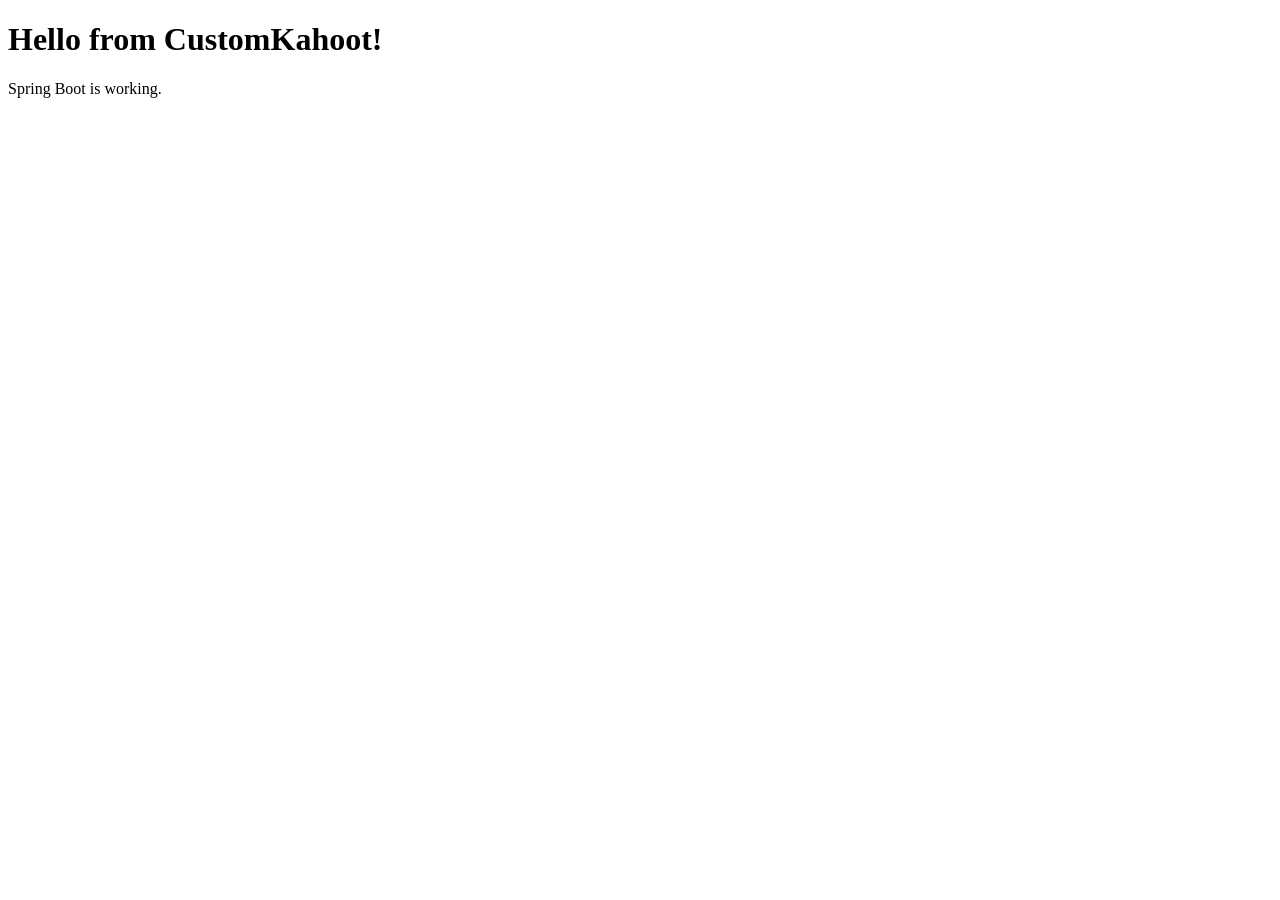
==== src/main/resources/templates/index.html @ 2d0c0975 "Initializing bunuh diri system" ====
<!DOCTYPE html>
<html xmlns:th="http://www.thymeleaf.org">
<head>
    <meta charset="UTF-8">
    <title>CustomKahoot</title>
</head>
<body>
    <h1>Hello from CustomKahoot!</h1>
    <p>Spring Boot is working.</p>
</body>
</html>
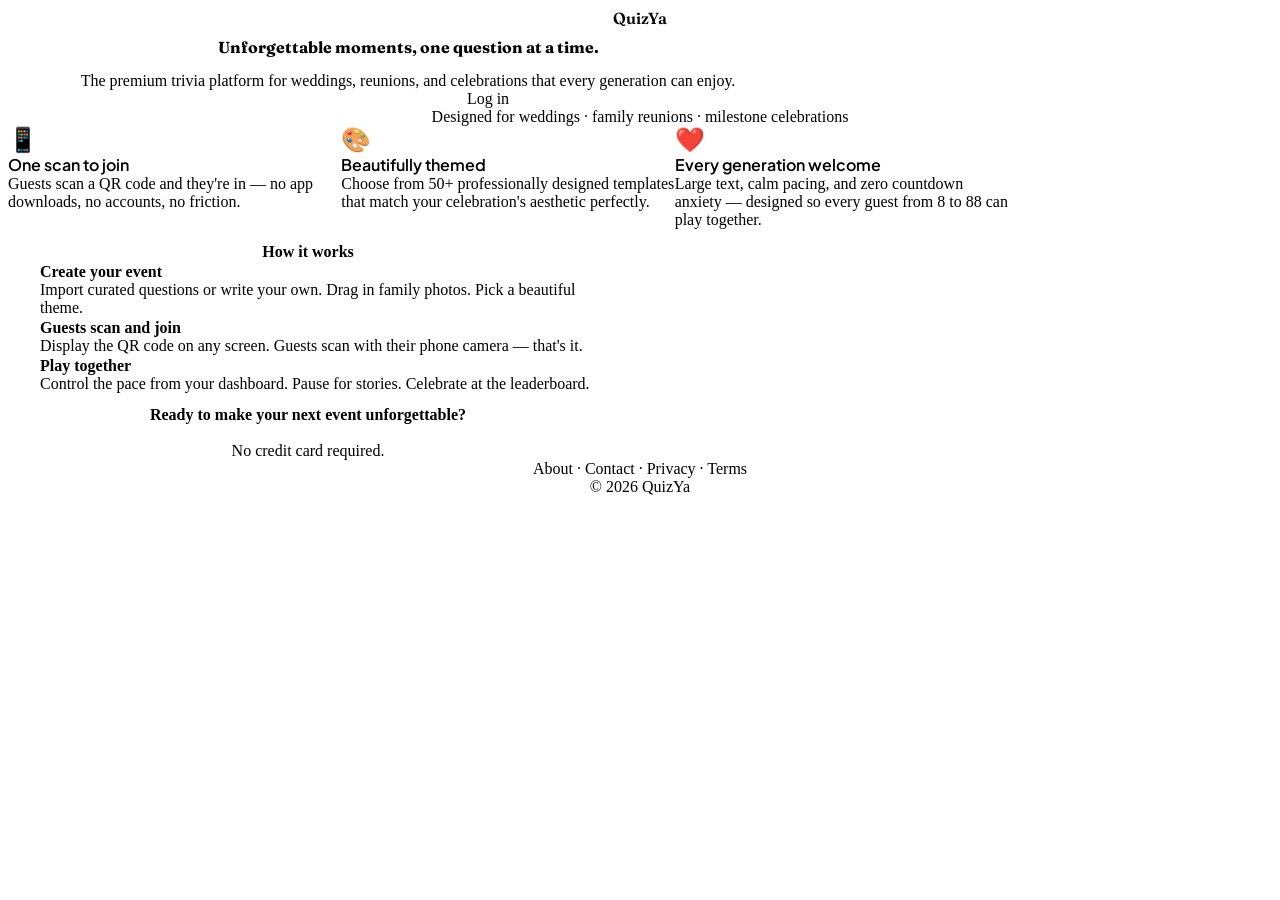
==== commit 9015673a: "Frontend style rework and backend comments" ====
--- a/src/main/resources/templates/index.html
+++ b/src/main/resources/templates/index.html
@@ -2,10 +2,131 @@
 <html xmlns:th="http://www.thymeleaf.org">
 <head>
     <meta charset="UTF-8">
-    <title>CustomKahoot</title>
+    <meta name="viewport" content="width=device-width, initial-scale=1.0">
+    <title>QuizYa - Premium Trivia Platform</title>
+    <!-- Google Fonts -->
+    <link rel="preconnect" href="https://fonts.googleapis.com">
+    <link rel="preconnect" href="https://fonts.gstatic.com" crossorigin>
+    <link href="https://fonts.googleapis.com/css2?family=Fraunces:opsz,wght@9..144,500;9..144,600&family=Inter:wght@400;500;600&family=Plus+Jakarta+Sans:wght@600;700&display=swap" rel="stylesheet">
+    <link rel="stylesheet" th:href="@{/css/main.css}">
+    <style>
+        .landing-header { margin-top: var(--space-8); margin-bottom: var(--space-12); font-family: 'Fraunces', serif; font-size: var(--text-2xl); font-weight: 600; display: flex; justify-content: center; }
+        .hero { text-align: center; max-width: 800px; margin: 0 auto var(--space-10); padding: 0 var(--space-4); }
+        .hero-title { font-family: 'Fraunces', serif; font-size: var(--text-5xl); line-height: 1.1; margin-bottom: var(--space-4); color: var(--color-charcoal); }
+        .hero-subtitle { font-size: var(--text-lg); color: var(--color-slate); margin-bottom: var(--space-6); }
+        .cta-group { display: flex; gap: var(--space-4); justify-content: center; flex-wrap: wrap; margin-bottom: var(--space-10); }
+        .cta-btn { min-width: 160px; padding: var(--space-3) var(--space-6); font-weight: 500; text-align: center; border-radius: var(--radius-md); text-decoration: none; transition: 0.2s ease; }
+        .btn-primary-filled { background-color: var(--color-deep-teal); color: white; border: none; }
+        .btn-primary-filled:hover { background-color: var(--color-teal-dark); }
+        .btn-primary-outlined { background-color: transparent; border: 1px solid var(--color-deep-teal); color: var(--color-deep-teal); }
+        .btn-primary-outlined:hover { background-color: var(--color-seafoam); }
+        
+        .social-proof { text-align: center; color: var(--color-slate); margin-bottom: var(--space-16); font-size: var(--text-sm); }
+        
+        .value-props { display: grid; grid-template-columns: repeat(auto-fit, minmax(250px, 1fr)); gap: var(--space-6); max-width: 1000px; margin: 0 auto var(--space-16); padding: 0 var(--space-4); }
+        .prop-card { background-color: var(--color-warm-white); padding: var(--space-6); border-radius: var(--radius-lg); transition: box-shadow 0.2s ease; }
+        .prop-card:hover { box-shadow: var(--shadow-sm); }
+        .prop-icon { font-size: 24px; color: var(--color-deep-teal); margin-bottom: var(--space-4); }
+        .prop-title { font-family: 'Plus Jakarta Sans', sans-serif; font-size: var(--text-xl); font-weight: 600; margin-bottom: var(--space-2); }
+        .prop-body { color: var(--color-slate); font-size: var(--text-base); }
+        
+        .how-it-works { max-width: 600px; margin: 0 auto var(--space-16); padding: 0 var(--space-4); }
+        .how-it-works h2 { text-align: center; margin-bottom: var(--space-8); font-size: var(--text-3xl); }
+        .step { display: flex; gap: var(--space-4); margin-bottom: var(--space-6); position: relative; }
+        .step:not(:last-child)::after { content: ''; position: absolute; left: 15px; top: 32px; bottom: -24px; width: 2px; background-color: var(--color-pebble); }
+        .step-number { background-color: var(--color-deep-teal); color: white; border-radius: var(--radius-full); width: 32px; height: 32px; display: flex; align-items: center; justify-content: center; font-weight: 600; z-index: 1; flex-shrink: 0; }
+        .step-content h3 { font-size: var(--text-lg); margin-top: 2px; margin-bottom: var(--space-1); }
+        .step-content p { color: var(--color-slate); margin: 0; }
+        
+        .final-cta { text-align: center; max-width: 600px; margin: 0 auto var(--space-16); padding: 0 var(--space-4); }
+        .final-cta h2 { font-size: var(--text-3xl); margin-bottom: var(--space-6); }
+        .final-cta .small-text { color: var(--color-slate); font-size: var(--text-sm); margin-top: var(--space-3); display: block; }
+        
+        .site-footer { text-align: center; padding: var(--space-8); color: var(--color-slate); font-size: var(--text-sm); }
+        .site-footer a { color: var(--color-slate); text-decoration: none; margin: 0 var(--space-2); }
+        .site-footer a:hover { color: var(--color-charcoal); }
+        
+        @media (max-width: 768px) {
+            .hero-title { font-size: var(--text-4xl); }
+            .cta-group { flex-direction: column; }
+            .cta-btn { width: 100%; box-sizing: border-box; }
+        }
+    </style>
 </head>
 <body>
-    <h1>Hello from CustomKahoot!</h1>
-    <p>Spring Boot is working.</p>
+    <div class="landing-header">
+        <span style="color: var(--color-deep-teal);">Q</span>uizYa
+    </div>
+    
+    <div class="hero">
+        <h1 class="hero-title">Unforgettable moments, one question at a time.</h1>
+        <p class="hero-subtitle">The premium trivia platform for weddings, reunions, and celebrations that every generation can enjoy.</p>
+        <div class="cta-group">
+            <a href="#" class="cta-btn btn-primary-filled">Get started</a>
+            <a href="#" class="cta-btn btn-primary-outlined">Log in</a>
+        </div>
+    </div>
+    
+    <div class="social-proof">
+        Designed for weddings · family reunions · milestone celebrations
+    </div>
+    
+    <div class="value-props">
+        <div class="prop-card">
+            <div class="prop-icon">📱</div>
+            <div class="prop-title">One scan to join</div>
+            <div class="prop-body">Guests scan a QR code and they're in — no app downloads, no accounts, no friction.</div>
+        </div>
+        <div class="prop-card">
+            <div class="prop-icon">🎨</div>
+            <div class="prop-title">Beautifully themed</div>
+            <div class="prop-body">Choose from 50+ professionally designed templates that match your celebration's aesthetic perfectly.</div>
+        </div>
+        <div class="prop-card">
+            <div class="prop-icon">❤️</div>
+            <div class="prop-title">Every generation welcome</div>
+            <div class="prop-body">Large text, calm pacing, and zero countdown anxiety — designed so every guest from 8 to 88 can play together.</div>
+        </div>
+    </div>
+    
+    <div class="how-it-works">
+        <h2>How it works</h2>
+        <div class="step">
+            <div class="step-number">1</div>
+            <div class="step-content">
+                <h3>Create your event</h3>
+                <p>Import curated questions or write your own. Drag in family photos. Pick a beautiful theme.</p>
+            </div>
+        </div>
+        <div class="step">
+            <div class="step-number">2</div>
+            <div class="step-content">
+                <h3>Guests scan and join</h3>
+                <p>Display the QR code on any screen. Guests scan with their phone camera — that's it.</p>
+            </div>
+        </div>
+        <div class="step">
+            <div class="step-number">3</div>
+            <div class="step-content">
+                <h3>Play together</h3>
+                <p>Control the pace from your dashboard. Pause for stories. Celebrate at the leaderboard.</p>
+            </div>
+        </div>
+    </div>
+    
+    <div class="final-cta">
+        <h2>Ready to make your next event unforgettable?</h2>
+        <a href="#" class="cta-btn btn-primary-filled" style="display: inline-block;">Create your free event</a>
+        <span class="small-text">No credit card required.</span>
+    </div>
+    
+    <div class="site-footer">
+        <div style="margin-bottom: var(--space-4);">
+            <a href="#">About</a> &middot; <a href="#">Contact</a> &middot; <a href="#">Privacy</a> &middot; <a href="#">Terms</a>
+        </div>
+        <div>
+            &copy; 2026 QuizYa
+        </div>
+    </div>
 </body>
 </html>
